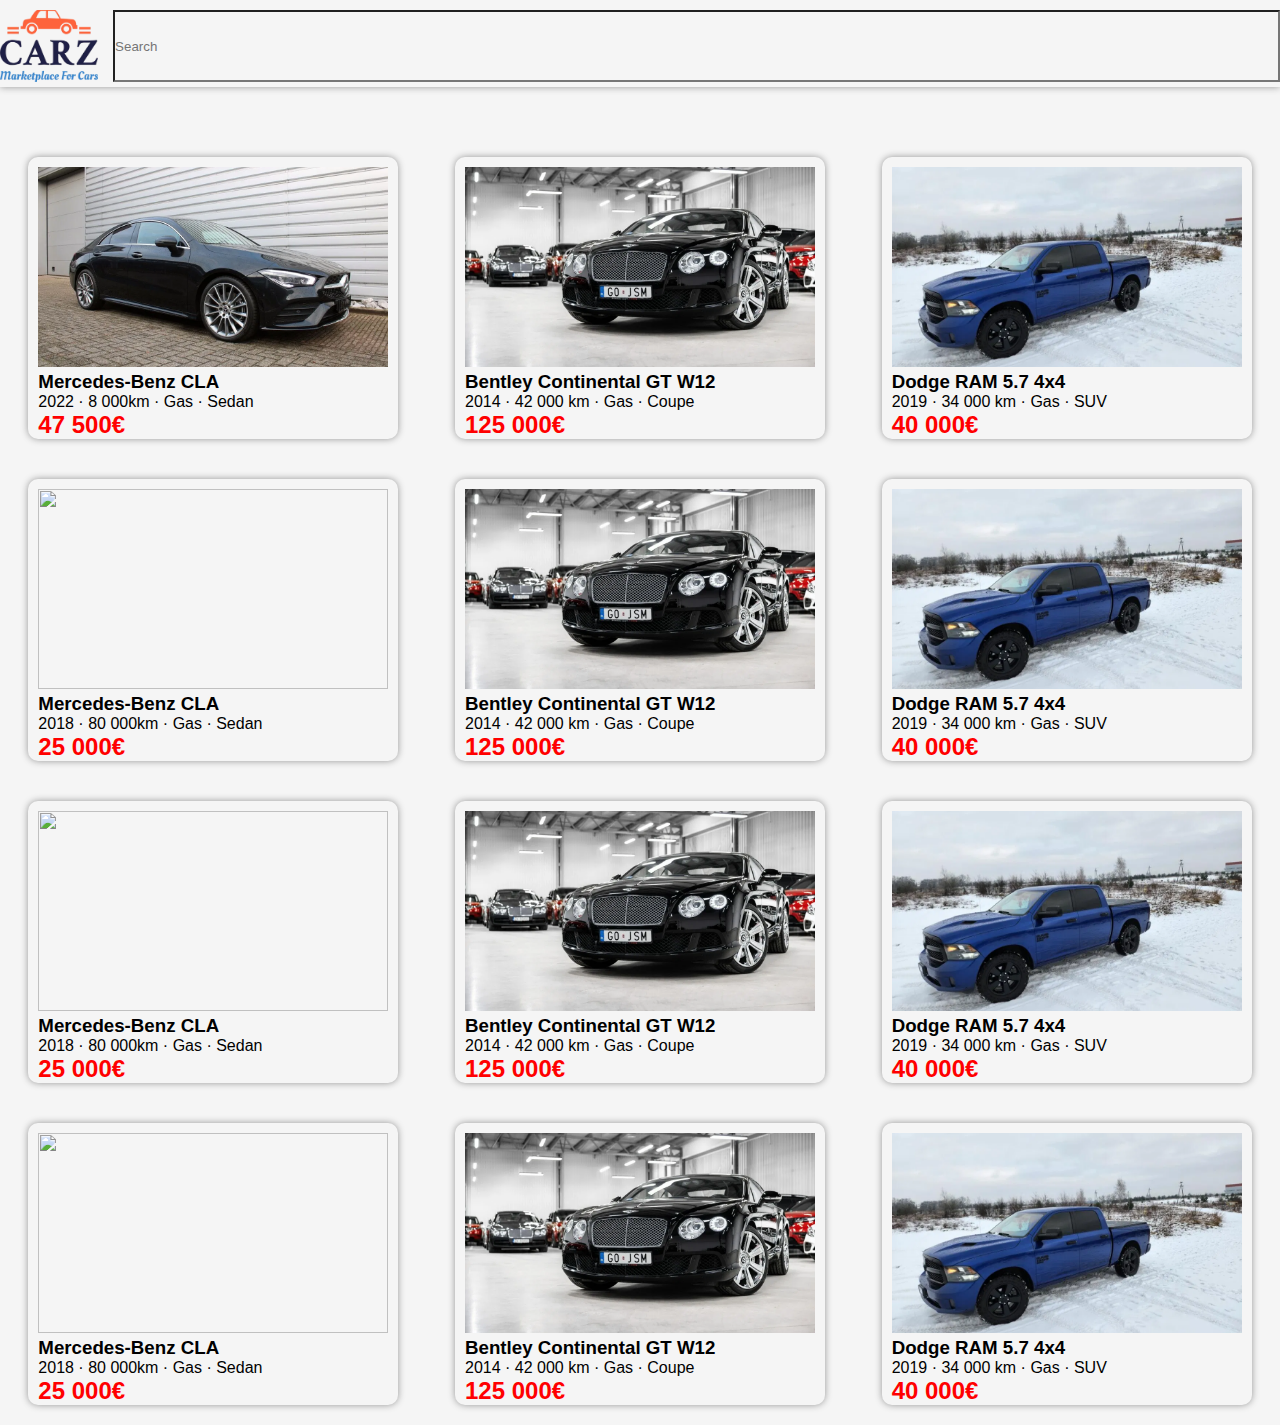
==== index.html @ 081db938 "Update" ====
<!DOCTYPE html>
<html lang="en">
<head>
    <meta charset="UTF-8">
    <meta http-equiv="X-UA-Compatible" content="IE=edge">
    <meta name="viewport" content="width=device-width, initial-scale=1.0">
    <title>CarZ- Buy And Sell Cars</title>
    <link rel="stylesheet" href="style.css">
    <link rel="preconnect" href="https://fonts.googleapis.com">
<link rel="preconnect" href="https://fonts.gstatic.com" crossorigin>
<link href="https://fonts.googleapis.com/css2?family=Open+Sans:wght@400;500;600;700&display=swap" rel="stylesheet">
<script src="https://kit.fontawesome.com/c8d258784b.js" crossorigin="anonymous"></script>

</head>
 

<body>
    <header>
        <div class="line">
        <img src="logo.webp" alt="" class="logo" >

        <input type="search" placeholder="Search" class="search">

        
    </div>
    </header>








    <div class="oo">
    <a href="off1.html" target="_blank">
    <div class="o">
        <img src="off/1/off1a.webp" alt=""  class="o1">
        <h3>
            Mercedes-Benz CLA
        </h3>
        <p>2022 &middot 8 000km &middot Gas &middot Sedan </p>
        <h2 class="price">
            47 500€
        </h2>
    </div>
</a>


   
    <div class="o">
        <img src="off/off2a.webp" alt="" class="o1">
        <h3>
            Bentley Continental GT W12
        </h3>
        <p>2014 &middot 42 000 km &middot Gas &middot Coupe 
        </p>
        <h2 class="price">
            125 000€
        </h2>
    </div>

   
    <div class="o">
        <img src="off/off3a.webp" alt="" class="o1">
        <h3>
            Dodge RAM 5.7 4x4
        </h3>
        <p>
            2019 &middot 34 000 km &middot Gas &middot SUV 

        </p>
        <h2 class="price">
            40 000€
        </h2>
    </div>

    
    <div class="o">
        <img src="off/off1.webp" alt=""  class="o1">
        <h3>
            Mercedes-Benz CLA
        </h3>
        <p>2018 &middot 80 000km &middot Gas &middot Sedan </p>
        <h2 class="price">
            25 000€
        </h2>
    </div>

   
    <div class="o">
        <img src="off/off2a.webp" alt="" class="o1">
        <h3>
            Bentley Continental GT W12
        </h3>
        <p>2014 &middot 42 000 km &middot Gas &middot Coupe 
        </p>
        <h2 class="price">
            125 000€
        </h2>
    </div>

   
    <div class="o">
        <img src="off/off3a.webp" alt="" class="o1">
        <h3>
            Dodge RAM 5.7 4x4
        </h3>
        <p>
            2019 &middot 34 000 km &middot Gas &middot SUV 

        </p>
        <h2 class="price">
            40 000€
        </h2>
    </div>

    <div class="o">
        <img src="off/off1.webp" alt=""  class="o1">
        <h3>
            Mercedes-Benz CLA
        </h3>
        <p>2018 &middot 80 000km &middot Gas &middot Sedan </p>
        <h2 class="price">
            25 000€
        </h2>
    </div>

   
    <div class="o">
        <img src="off/off2a.webp" alt="" class="o1">
        <h3>
            Bentley Continental GT W12
        </h3>
        <p>2014 &middot 42 000 km &middot Gas &middot Coupe 
        </p>
        <h2 class="price">
            125 000€
        </h2>
    </div>

   
    <div class="o">
        <img src="off/off3a.webp" alt="" class="o1">
        <h3>
            Dodge RAM 5.7 4x4
        </h3>
        <p>
            2019 &middot 34 000 km &middot Gas &middot SUV 

        </p>
        <h2 class="price">
            40 000€
        </h2>
    </div>

    <div class="o">
        <img src="off/off1.webp" alt=""  class="o1">
        <h3>
            Mercedes-Benz CLA
        </h3>
        <p>2018 &middot 80 000km &middot Gas &middot Sedan </p>
        <h2 class="price">
            25 000€
        </h2>
    </div>

   
    <div class="o">
        <img src="off/off2a.webp" alt="" class="o1">
        <h3>
            Bentley Continental GT W12
        </h3>
        <p>2014 &middot 42 000 km &middot Gas &middot Coupe 
        </p>
        <h2 class="price">
            125 000€
        </h2>
    </div>

   
    <div class="o">
        <img src="off/off3a.webp" alt="" class="o1">
        <h3>
            Dodge RAM 5.7 4x4
        </h3>
        <p>
            2019 &middot 34 000 km &middot Gas &middot SUV 

        </p>
        <h2 class="price">
            40 000€
        </h2>
    </div>

</div>

   

</body>
</html>
---- style.css ----
*{
    margin: 0;
    padding: 0;
    font-family: 'Gill Sans', 'Gill Sans MT', Calibri, 'Trebuchet MS', sans-serif;
    background-color: whitesmoke;
}

.logo {
    width: 100px;
    height: 72px;
    display: inline-block;
    margin-right: 15px;

}

.oo {
    width: 100%;
    height: auto;
    display: flex;
    flex-direction: row;
    justify-content: space-around;
    flex-flow: wrap;
    margin-top: 50px;
}


.o1 {
    width: 350px;
    height: 200px;
    box-sizing: border-box;
    object-fit: cover
}

.o {
    padding-top: 10px;
    padding-left: 10px;
    padding-right: 10px;
    border-radius: 10px;
    border: 0,5px rgb(150, 150, 150) solid;
    box-shadow: 0 0 7px rgb(150, 150, 150);
    margin: 20px;
    cursor: pointer;
    
}


header {
    width: 100%;
    position: sticky;
    top: 0;
    z-index: 999;
    background-color: whitesmoke;
    padding-top: 10px;
    padding-bottom: 5px;
    border-bottom: 0,5px rgb(150, 150, 150) solid;
    box-shadow: 0 0 7px rgb(150, 150, 150);

}

.search {
    width: 100%;
}

.line {
    display: flex;
}


.price {
    color: red;
}

a {
    text-decoration: none;
    color: black;
}
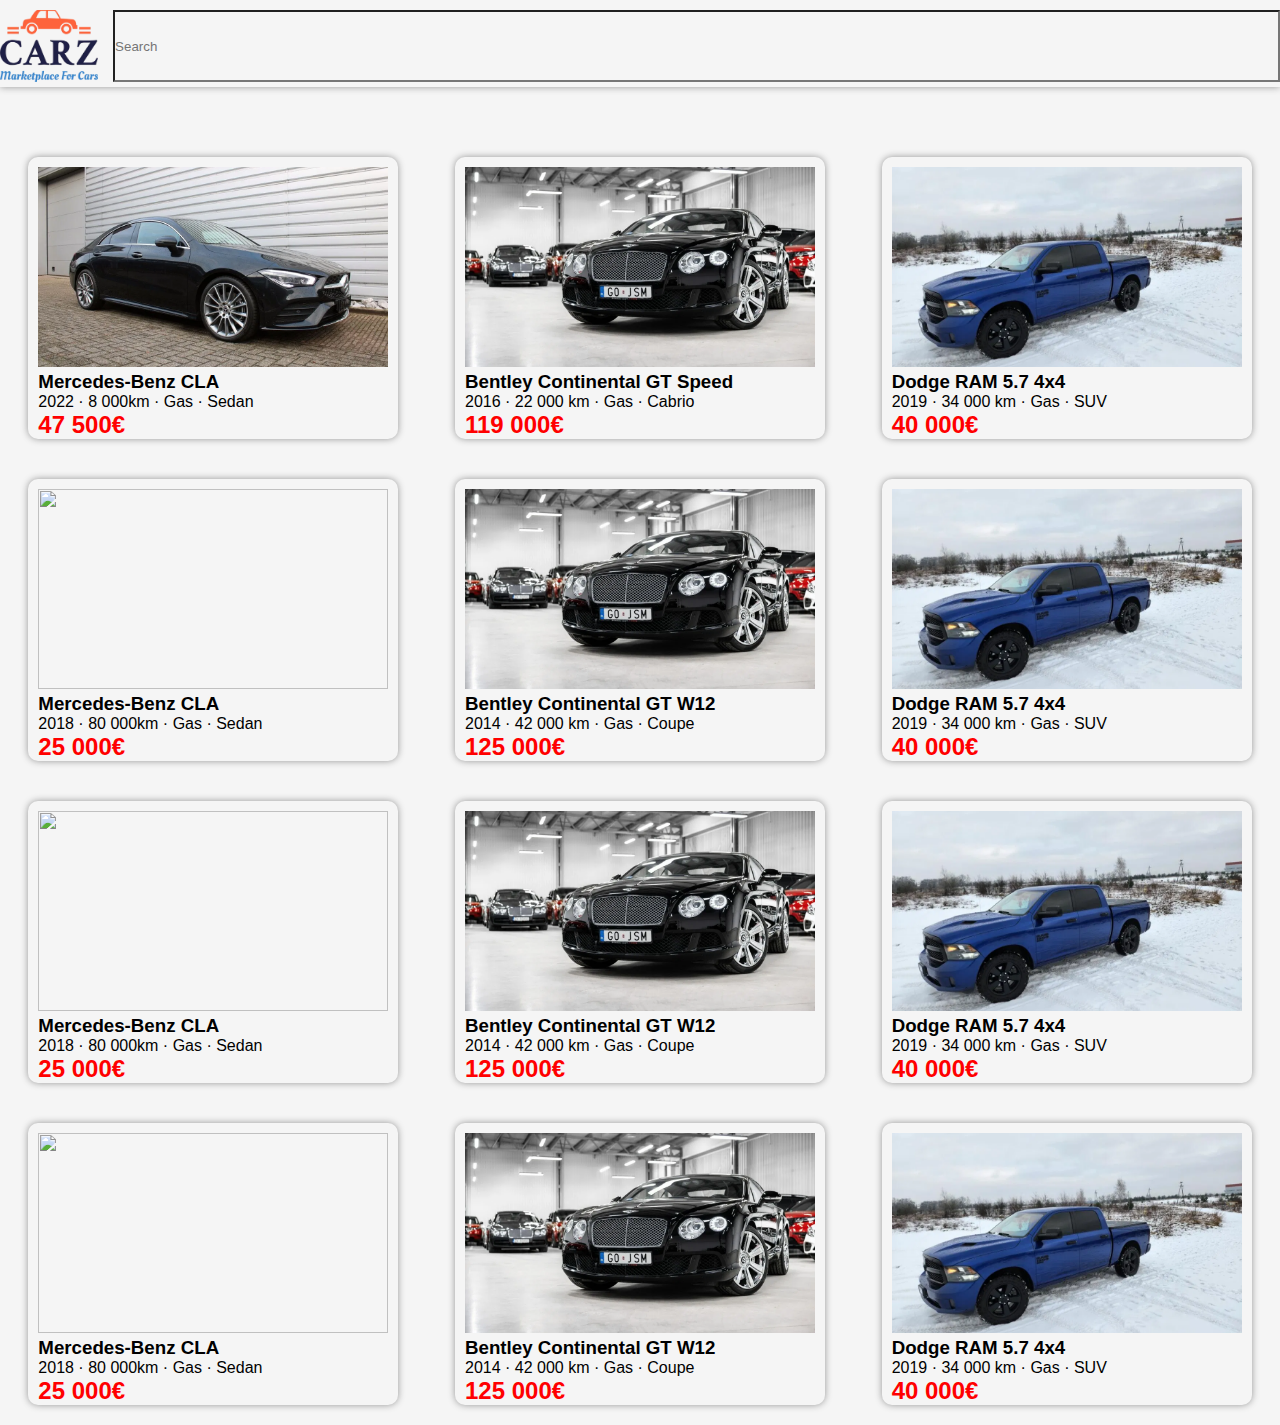
==== commit ac6ee2e1: "Offer 2" ====
--- a/index.html
+++ b/index.html
@@ -1,201 +1,120 @@
 <!DOCTYPE html>
 <html lang="en">
-<head>
-    <meta charset="UTF-8">
-    <meta http-equiv="X-UA-Compatible" content="IE=edge">
-    <meta name="viewport" content="width=device-width, initial-scale=1.0">
+  <head>
+    <meta charset="UTF-8" />
+    <meta http-equiv="X-UA-Compatible" content="IE=edge" />
+    <meta name="viewport" content="width=device-width, initial-scale=1.0" />
     <title>CarZ- Buy And Sell Cars</title>
-    <link rel="stylesheet" href="style.css">
-    <link rel="preconnect" href="https://fonts.googleapis.com">
-<link rel="preconnect" href="https://fonts.gstatic.com" crossorigin>
-<link href="https://fonts.googleapis.com/css2?family=Open+Sans:wght@400;500;600;700&display=swap" rel="stylesheet">
-<script src="https://kit.fontawesome.com/c8d258784b.js" crossorigin="anonymous"></script>
+    <link rel="stylesheet" href="style.css" />
+    <link rel="preconnect" href="https://fonts.googleapis.com" />
+    <link rel="preconnect" href="https://fonts.gstatic.com" crossorigin />
+    <link
+      href="https://fonts.googleapis.com/css2?family=Open+Sans:wght@400;500;600;700&display=swap"
+      rel="stylesheet"
+    />
+    <script
+      src="https://kit.fontawesome.com/c8d258784b.js"
+      crossorigin="anonymous"
+    ></script>
+  </head>
 
-</head>
- 
+  <body>
+    <header>
+      <div class="line">
+        <img src="logo.webp" alt="" class="logo" />
 
-<body>
-    <header>
-        <div class="line">
-        <img src="logo.webp" alt="" class="logo" >
-
-        <input type="search" placeholder="Search" class="search">
-
-        
-    </div>
+        <input type="search" placeholder="Search" class="search" />
+      </div>
     </header>
 
+    <div class="oo">
+      <a href="off1.html" target="_blank">
+        <div class="o">
+          <img src="off/1/off1a.webp" alt="" class="o1" />
+          <h3>Mercedes-Benz CLA</h3>
+          <p>2022 &middot 8 000km &middot Gas &middot Sedan</p>
+          <h2 class="price">47 500€</h2>
+        </div>
+      </a>
 
+      <a href="off2.html" target="_blank">
+        <div class="o">
+          <img src="off/off2a.webp" alt="" class="o1" />
+          <h3>Bentley Continental GT Speed</h3>
+          <p>2016 &middot 22 000 km &middot Gas &middot Cabrio</p>
+          <h2 class="price">119 000€</h2>
+        </div>
+      </a>
 
+      <div class="o">
+        <img src="off/off3a.webp" alt="" class="o1" />
+        <h3>Dodge RAM 5.7 4x4</h3>
+        <p>2019 &middot 34 000 km &middot Gas &middot SUV</p>
+        <h2 class="price">40 000€</h2>
+      </div>
 
+      <div class="o">
+        <img src="off/off1.webp" alt="" class="o1" />
+        <h3>Mercedes-Benz CLA</h3>
+        <p>2018 &middot 80 000km &middot Gas &middot Sedan</p>
+        <h2 class="price">25 000€</h2>
+      </div>
 
+      <div class="o">
+        <img src="off/off2a.webp" alt="" class="o1" />
+        <h3>Bentley Continental GT W12</h3>
+        <p>2014 &middot 42 000 km &middot Gas &middot Coupe</p>
+        <h2 class="price">125 000€</h2>
+      </div>
 
+      <div class="o">
+        <img src="off/off3a.webp" alt="" class="o1" />
+        <h3>Dodge RAM 5.7 4x4</h3>
+        <p>2019 &middot 34 000 km &middot Gas &middot SUV</p>
+        <h2 class="price">40 000€</h2>
+      </div>
 
+      <div class="o">
+        <img src="off/off1.webp" alt="" class="o1" />
+        <h3>Mercedes-Benz CLA</h3>
+        <p>2018 &middot 80 000km &middot Gas &middot Sedan</p>
+        <h2 class="price">25 000€</h2>
+      </div>
 
-    <div class="oo">
-    <a href="off1.html" target="_blank">
-    <div class="o">
-        <img src="off/1/off1a.webp" alt=""  class="o1">
-        <h3>
-            Mercedes-Benz CLA
-        </h3>
-        <p>2022 &middot 8 000km &middot Gas &middot Sedan </p>
-        <h2 class="price">
-            47 500€
-        </h2>
+      <div class="o">
+        <img src="off/off2a.webp" alt="" class="o1" />
+        <h3>Bentley Continental GT W12</h3>
+        <p>2014 &middot 42 000 km &middot Gas &middot Coupe</p>
+        <h2 class="price">125 000€</h2>
+      </div>
+
+      <div class="o">
+        <img src="off/off3a.webp" alt="" class="o1" />
+        <h3>Dodge RAM 5.7 4x4</h3>
+        <p>2019 &middot 34 000 km &middot Gas &middot SUV</p>
+        <h2 class="price">40 000€</h2>
+      </div>
+
+      <div class="o">
+        <img src="off/off1.webp" alt="" class="o1" />
+        <h3>Mercedes-Benz CLA</h3>
+        <p>2018 &middot 80 000km &middot Gas &middot Sedan</p>
+        <h2 class="price">25 000€</h2>
+      </div>
+
+      <div class="o">
+        <img src="off/off2a.webp" alt="" class="o1" />
+        <h3>Bentley Continental GT W12</h3>
+        <p>2014 &middot 42 000 km &middot Gas &middot Coupe</p>
+        <h2 class="price">125 000€</h2>
+      </div>
+
+      <div class="o">
+        <img src="off/off3a.webp" alt="" class="o1" />
+        <h3>Dodge RAM 5.7 4x4</h3>
+        <p>2019 &middot 34 000 km &middot Gas &middot SUV</p>
+        <h2 class="price">40 000€</h2>
+      </div>
     </div>
-</a>
-
-
-   
-    <div class="o">
-        <img src="off/off2a.webp" alt="" class="o1">
-        <h3>
-            Bentley Continental GT W12
-        </h3>
-        <p>2014 &middot 42 000 km &middot Gas &middot Coupe 
-        </p>
-        <h2 class="price">
-            125 000€
-        </h2>
-    </div>
-
-   
-    <div class="o">
-        <img src="off/off3a.webp" alt="" class="o1">
-        <h3>
-            Dodge RAM 5.7 4x4
-        </h3>
-        <p>
-            2019 &middot 34 000 km &middot Gas &middot SUV 
-
-        </p>
-        <h2 class="price">
-            40 000€
-        </h2>
-    </div>
-
-    
-    <div class="o">
-        <img src="off/off1.webp" alt=""  class="o1">
-        <h3>
-            Mercedes-Benz CLA
-        </h3>
-        <p>2018 &middot 80 000km &middot Gas &middot Sedan </p>
-        <h2 class="price">
-            25 000€
-        </h2>
-    </div>
-
-   
-    <div class="o">
-        <img src="off/off2a.webp" alt="" class="o1">
-        <h3>
-            Bentley Continental GT W12
-        </h3>
-        <p>2014 &middot 42 000 km &middot Gas &middot Coupe 
-        </p>
-        <h2 class="price">
-            125 000€
-        </h2>
-    </div>
-
-   
-    <div class="o">
-        <img src="off/off3a.webp" alt="" class="o1">
-        <h3>
-            Dodge RAM 5.7 4x4
-        </h3>
-        <p>
-            2019 &middot 34 000 km &middot Gas &middot SUV 
-
-        </p>
-        <h2 class="price">
-            40 000€
-        </h2>
-    </div>
-
-    <div class="o">
-        <img src="off/off1.webp" alt=""  class="o1">
-        <h3>
-            Mercedes-Benz CLA
-        </h3>
-        <p>2018 &middot 80 000km &middot Gas &middot Sedan </p>
-        <h2 class="price">
-            25 000€
-        </h2>
-    </div>
-
-   
-    <div class="o">
-        <img src="off/off2a.webp" alt="" class="o1">
-        <h3>
-            Bentley Continental GT W12
-        </h3>
-        <p>2014 &middot 42 000 km &middot Gas &middot Coupe 
-        </p>
-        <h2 class="price">
-            125 000€
-        </h2>
-    </div>
-
-   
-    <div class="o">
-        <img src="off/off3a.webp" alt="" class="o1">
-        <h3>
-            Dodge RAM 5.7 4x4
-        </h3>
-        <p>
-            2019 &middot 34 000 km &middot Gas &middot SUV 
-
-        </p>
-        <h2 class="price">
-            40 000€
-        </h2>
-    </div>
-
-    <div class="o">
-        <img src="off/off1.webp" alt=""  class="o1">
-        <h3>
-            Mercedes-Benz CLA
-        </h3>
-        <p>2018 &middot 80 000km &middot Gas &middot Sedan </p>
-        <h2 class="price">
-            25 000€
-        </h2>
-    </div>
-
-   
-    <div class="o">
-        <img src="off/off2a.webp" alt="" class="o1">
-        <h3>
-            Bentley Continental GT W12
-        </h3>
-        <p>2014 &middot 42 000 km &middot Gas &middot Coupe 
-        </p>
-        <h2 class="price">
-            125 000€
-        </h2>
-    </div>
-
-   
-    <div class="o">
-        <img src="off/off3a.webp" alt="" class="o1">
-        <h3>
-            Dodge RAM 5.7 4x4
-        </h3>
-        <p>
-            2019 &middot 34 000 km &middot Gas &middot SUV 
-
-        </p>
-        <h2 class="price">
-            40 000€
-        </h2>
-    </div>
-
-</div>
-
-   
-
-</body>
-</html>+  </body>
+</html>
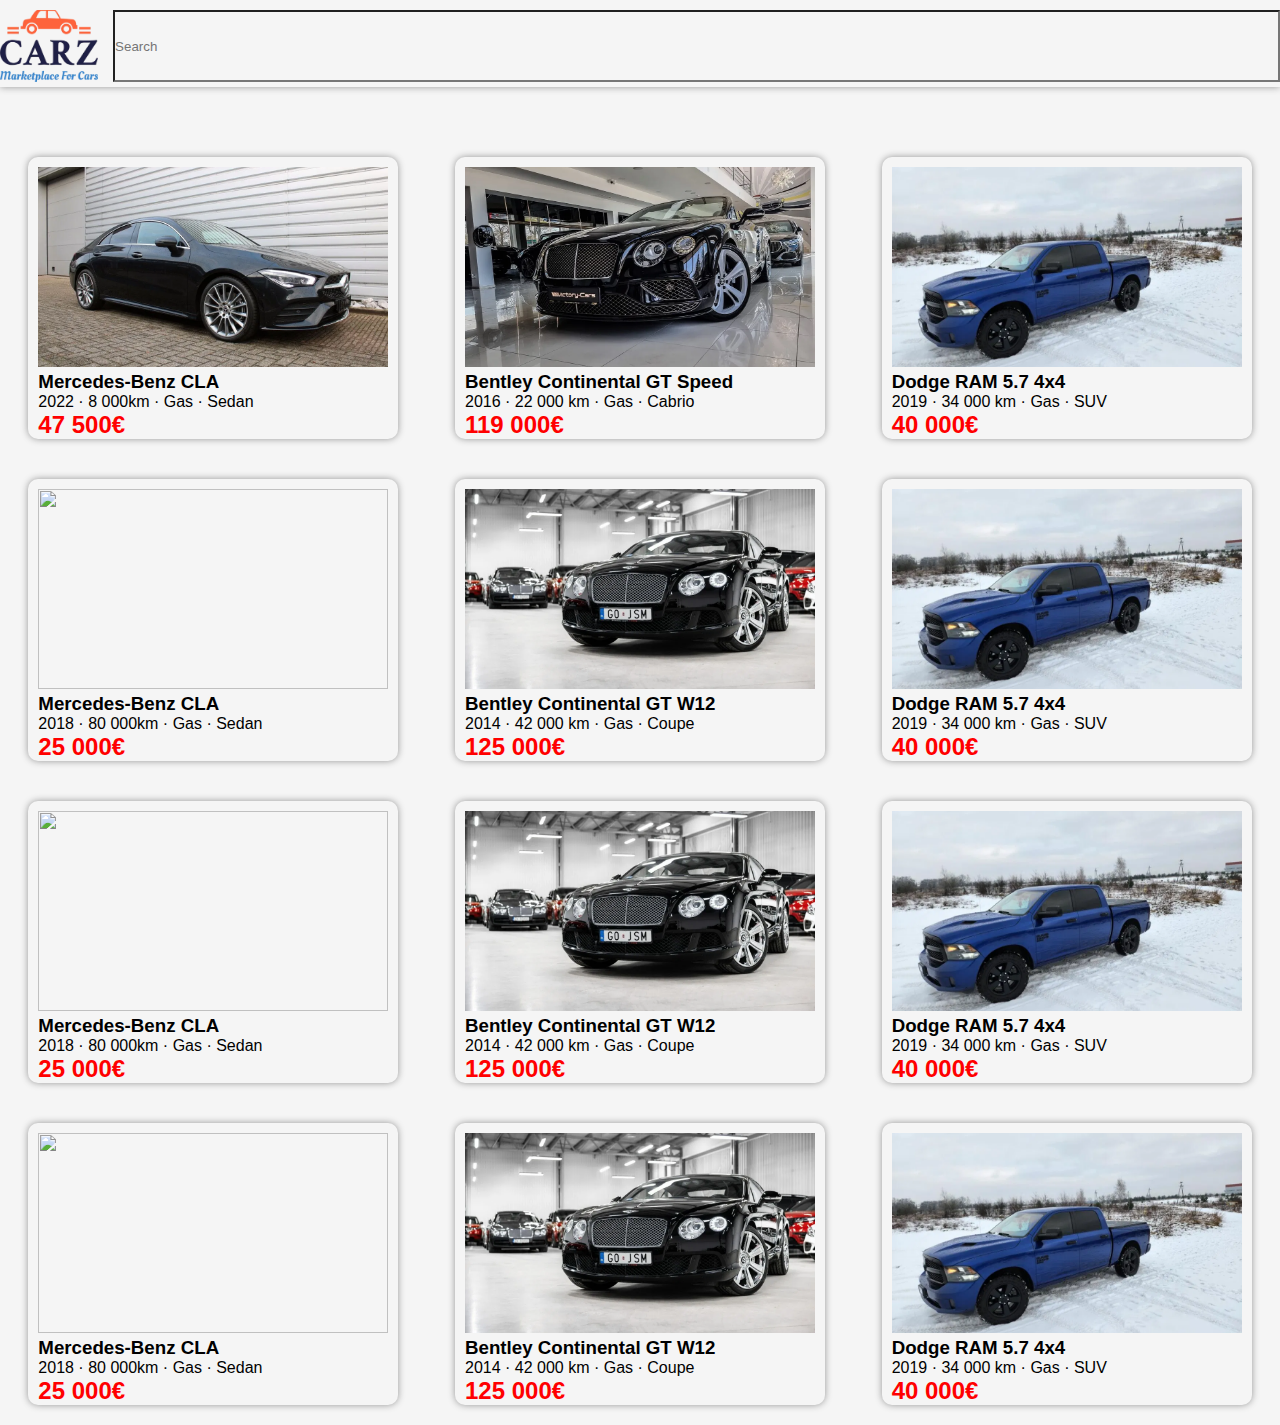
==== commit 9b35fb64: "Changed photo" ====
--- a/index.html
+++ b/index.html
@@ -39,7 +39,7 @@
 
       <a href="off2.html" target="_blank">
         <div class="o">
-          <img src="off/off2a.webp" alt="" class="o1" />
+          <img src="off/2/off2a.webp" alt="" class="o1" />
           <h3>Bentley Continental GT Speed</h3>
           <p>2016 &middot 22 000 km &middot Gas &middot Cabrio</p>
           <h2 class="price">119 000€</h2>
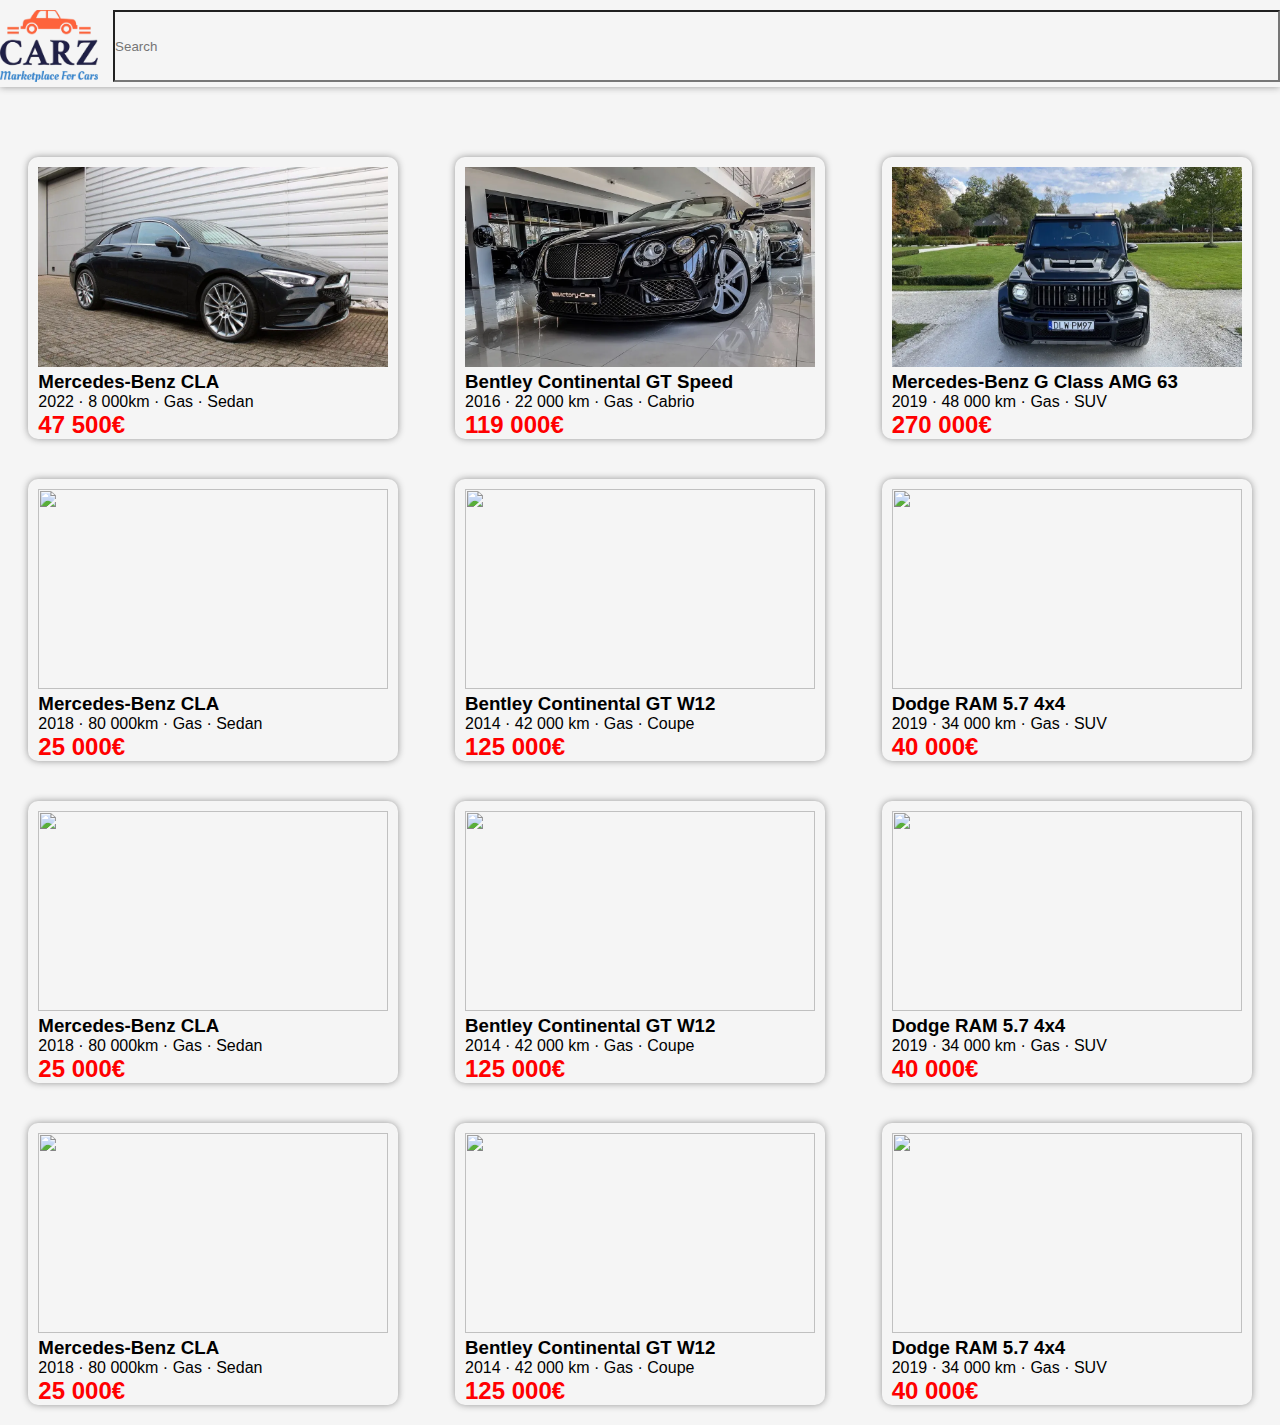
==== commit 780b8e59: "Offer 3" ====
--- a/index.html
+++ b/index.html
@@ -46,12 +46,14 @@
         </div>
       </a>
 
-      <div class="o">
-        <img src="off/off3a.webp" alt="" class="o1" />
-        <h3>Dodge RAM 5.7 4x4</h3>
-        <p>2019 &middot 34 000 km &middot Gas &middot SUV</p>
-        <h2 class="price">40 000€</h2>
-      </div>
+      <a href="off3.html" target="_blank">
+        <div class="o">
+          <img src="off/3/off3a.webp" alt="" class="o1" />
+          <h3>Mercedes-Benz G Class AMG 63</h3>
+          <p>2019 &middot 48 000 km &middot Gas &middot SUV</p>
+          <h2 class="price">270 000€</h2>
+        </div>
+      </a>
 
       <div class="o">
         <img src="off/off1.webp" alt="" class="o1" />
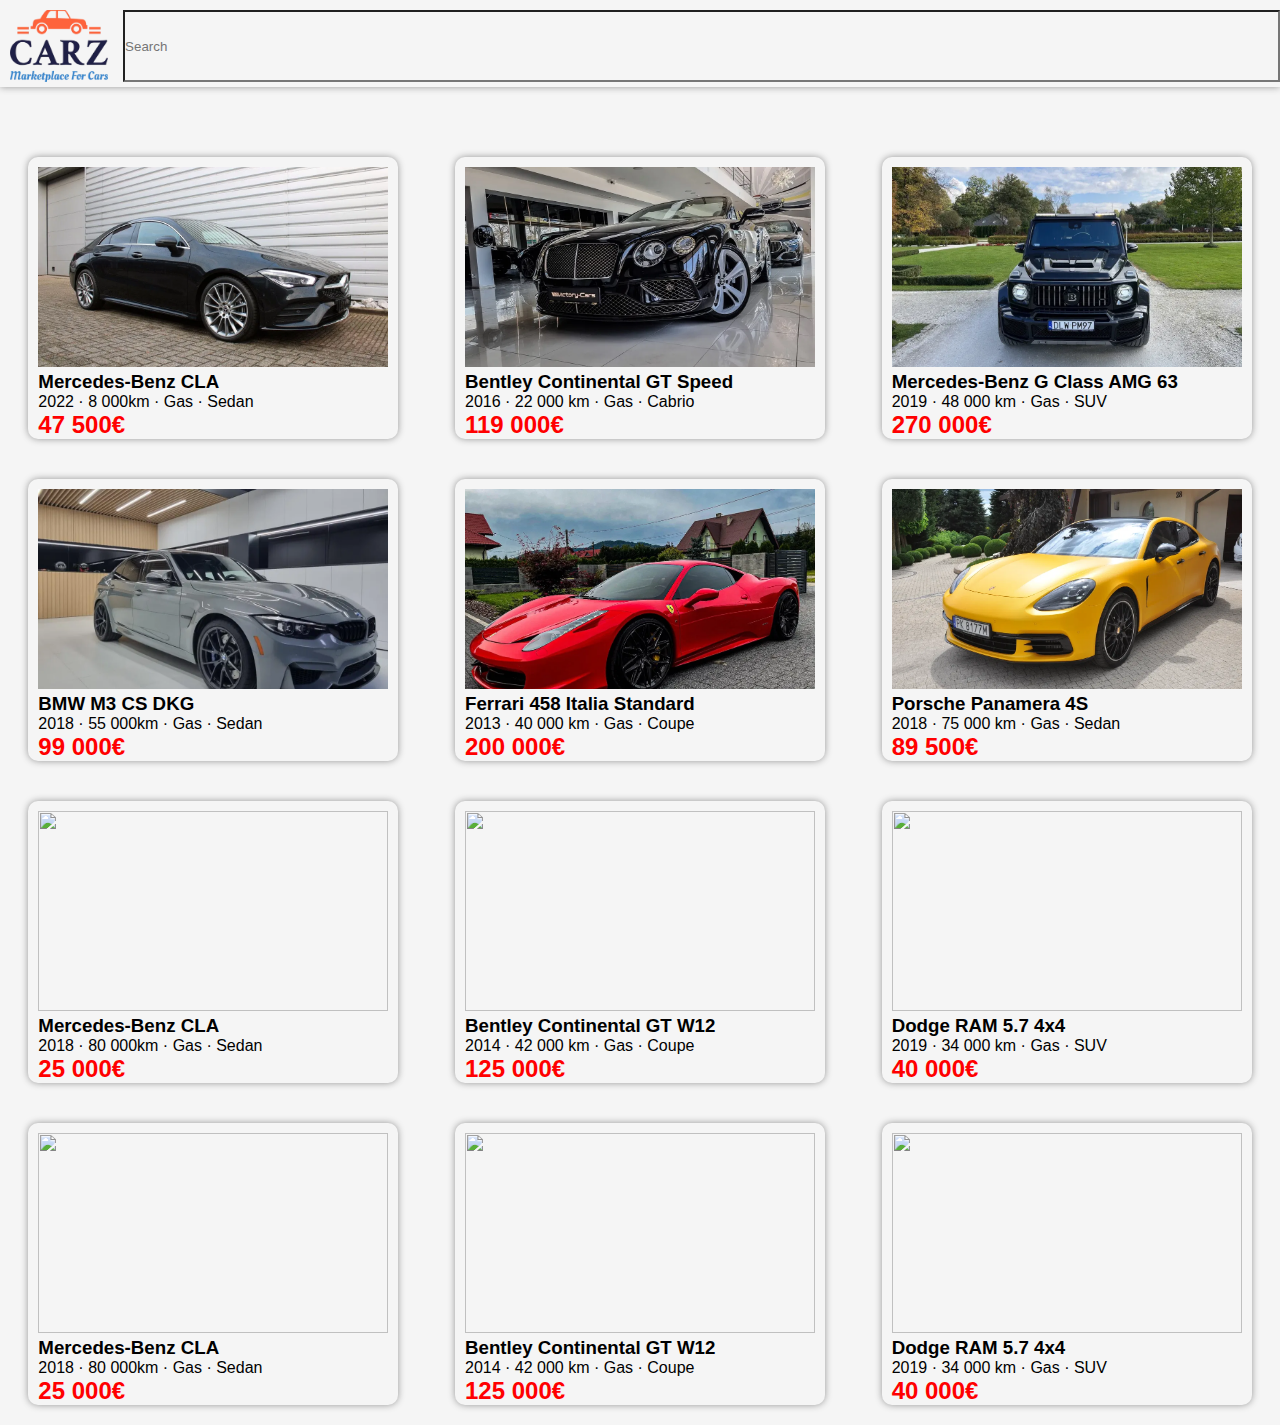
==== commit 82a58e1b: "Added new offers" ====
--- a/index.html
+++ b/index.html
@@ -28,7 +28,7 @@
     </header>
 
     <div class="oo">
-      <a href="off1.html" target="_blank">
+      <a href="off1.html">
         <div class="o">
           <img src="off/1/off1a.webp" alt="" class="o1" />
           <h3>Mercedes-Benz CLA</h3>
@@ -37,7 +37,7 @@
         </div>
       </a>
 
-      <a href="off2.html" target="_blank">
+      <a href="off2.html">
         <div class="o">
           <img src="off/2/off2a.webp" alt="" class="o1" />
           <h3>Bentley Continental GT Speed</h3>
@@ -46,7 +46,7 @@
         </div>
       </a>
 
-      <a href="off3.html" target="_blank">
+      <a href="off3.html">
         <div class="o">
           <img src="off/3/off3a.webp" alt="" class="o1" />
           <h3>Mercedes-Benz G Class AMG 63</h3>
@@ -55,26 +55,32 @@
         </div>
       </a>
 
-      <div class="o">
-        <img src="off/off1.webp" alt="" class="o1" />
-        <h3>Mercedes-Benz CLA</h3>
-        <p>2018 &middot 80 000km &middot Gas &middot Sedan</p>
-        <h2 class="price">25 000€</h2>
-      </div>
+      <a href="off4.html">
+        <div class="o">
+          <img src="off/4/off4a.webp" alt="" class="o1" />
+          <h3>BMW M3 CS DKG</h3>
+          <p>2018 &middot 55 000km &middot Gas &middot Sedan</p>
+          <h2 class="price">99 000€</h2>
+        </div>
+      </a>
 
-      <div class="o">
-        <img src="off/off2a.webp" alt="" class="o1" />
-        <h3>Bentley Continental GT W12</h3>
-        <p>2014 &middot 42 000 km &middot Gas &middot Coupe</p>
-        <h2 class="price">125 000€</h2>
-      </div>
+      <a href="off5.html">
+        <div class="o">
+          <img src="off/5/off5a.webp" alt="" class="o1" />
+          <h3>Ferrari 458 Italia Standard</h3>
+          <p>2013 &middot 40 000 km &middot Gas &middot Coupe</p>
+          <h2 class="price">200 000€</h2>
+        </div>
+      </a>
 
-      <div class="o">
-        <img src="off/off3a.webp" alt="" class="o1" />
-        <h3>Dodge RAM 5.7 4x4</h3>
-        <p>2019 &middot 34 000 km &middot Gas &middot SUV</p>
-        <h2 class="price">40 000€</h2>
-      </div>
+      <a href="off6.html">
+        <div class="o">
+          <img src="off/6/off6a.webp" alt="" class="o1" />
+          <h3>Porsche Panamera 4S</h3>
+          <p>2018 &middot 75 000 km &middot Gas &middot Sedan</p>
+          <h2 class="price">89 500€</h2>
+        </div>
+      </a>
 
       <div class="o">
         <img src="off/off1.webp" alt="" class="o1" />
--- a/style.css
+++ b/style.css
@@ -10,6 +10,7 @@
     height: 72px;
     display: inline-block;
     margin-right: 15px;
+    margin-left: 10px;
 
 }
 
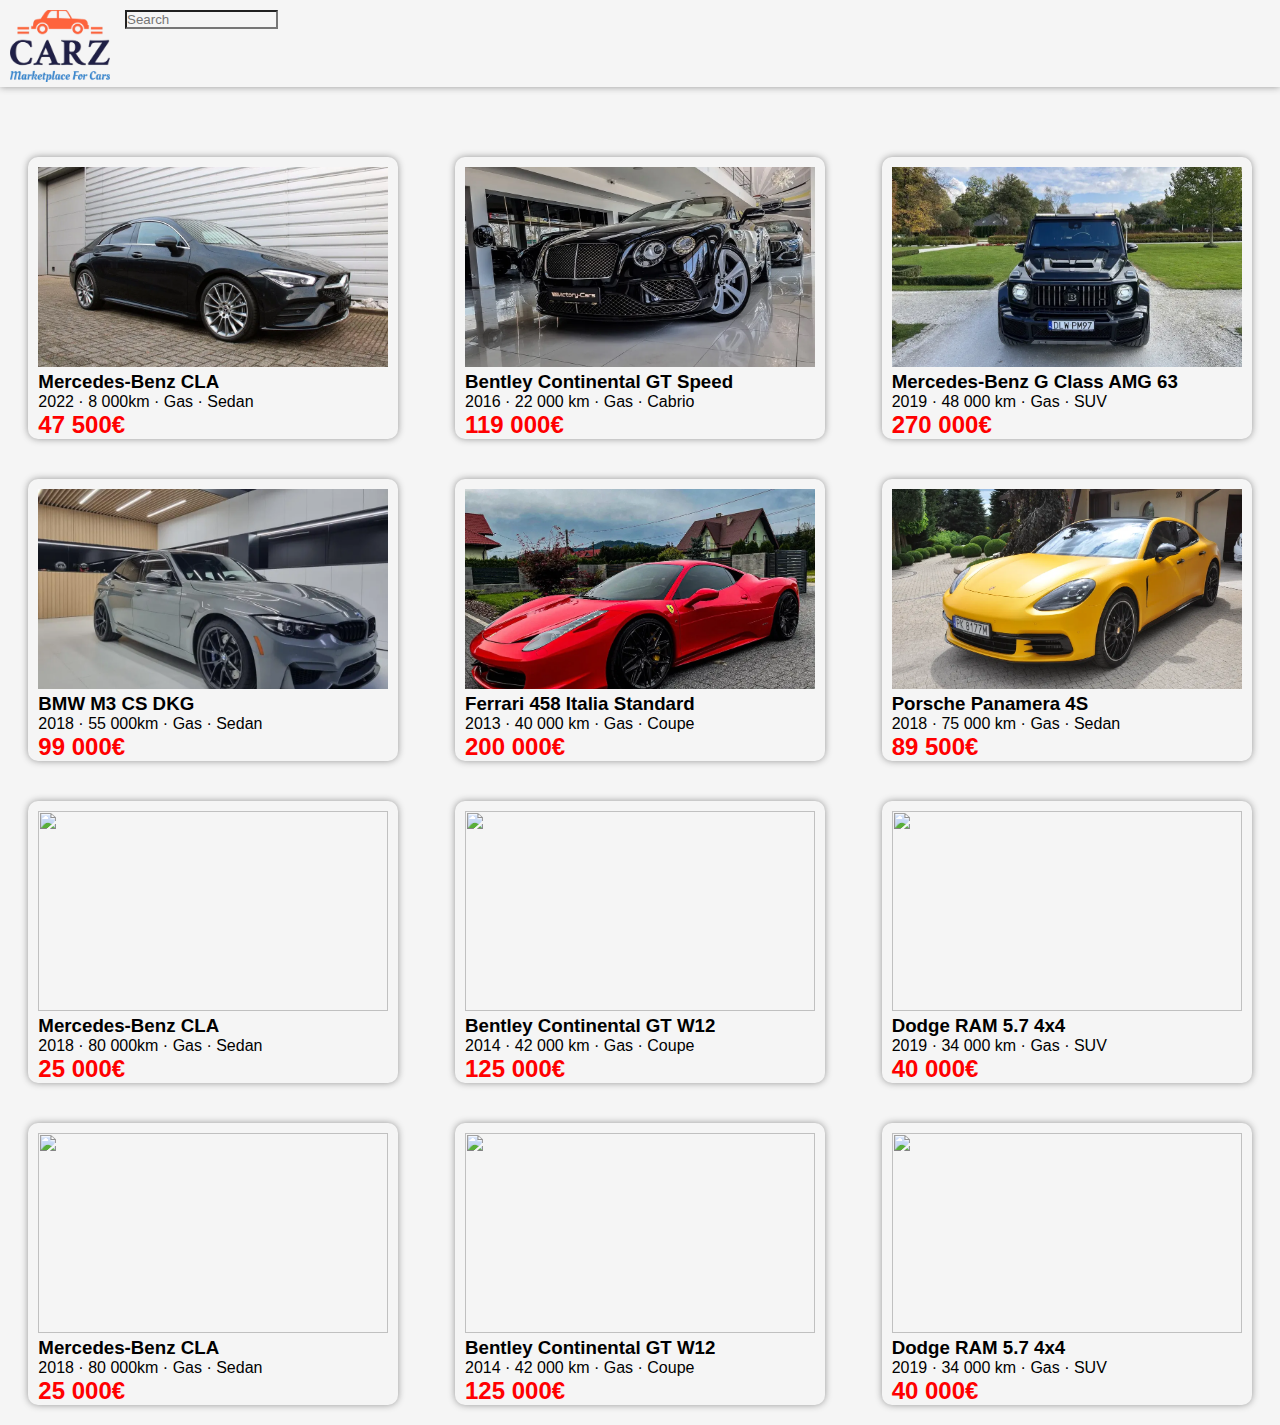
==== commit 7a158491: "Working on search bar" ====
--- a/index.html
+++ b/index.html
@@ -16,16 +16,19 @@
       src="https://kit.fontawesome.com/c8d258784b.js"
       crossorigin="anonymous"
     ></script>
+    <script src="script.js" defer></script>
   </head>
 
   <body>
     <header>
       <div class="line">
         <img src="logo.webp" alt="" class="logo" />
-
-        <input type="search" placeholder="Search" class="search" />
+        <div class="search-wrapper">
+        <input type="search"id="searchInput" placeholder="Search" class="search" onkeyup="search()" />
       </div>
     </header>
+
+    <div id="offers">
 
     <div class="oo">
       <a href="off1.html">
@@ -123,6 +126,8 @@
         <p>2019 &middot 34 000 km &middot Gas &middot SUV</p>
         <h2 class="price">40 000€</h2>
       </div>
+      </div>
     </div>
+        <div id="searchResults"></div>
   </body>
 </html>
